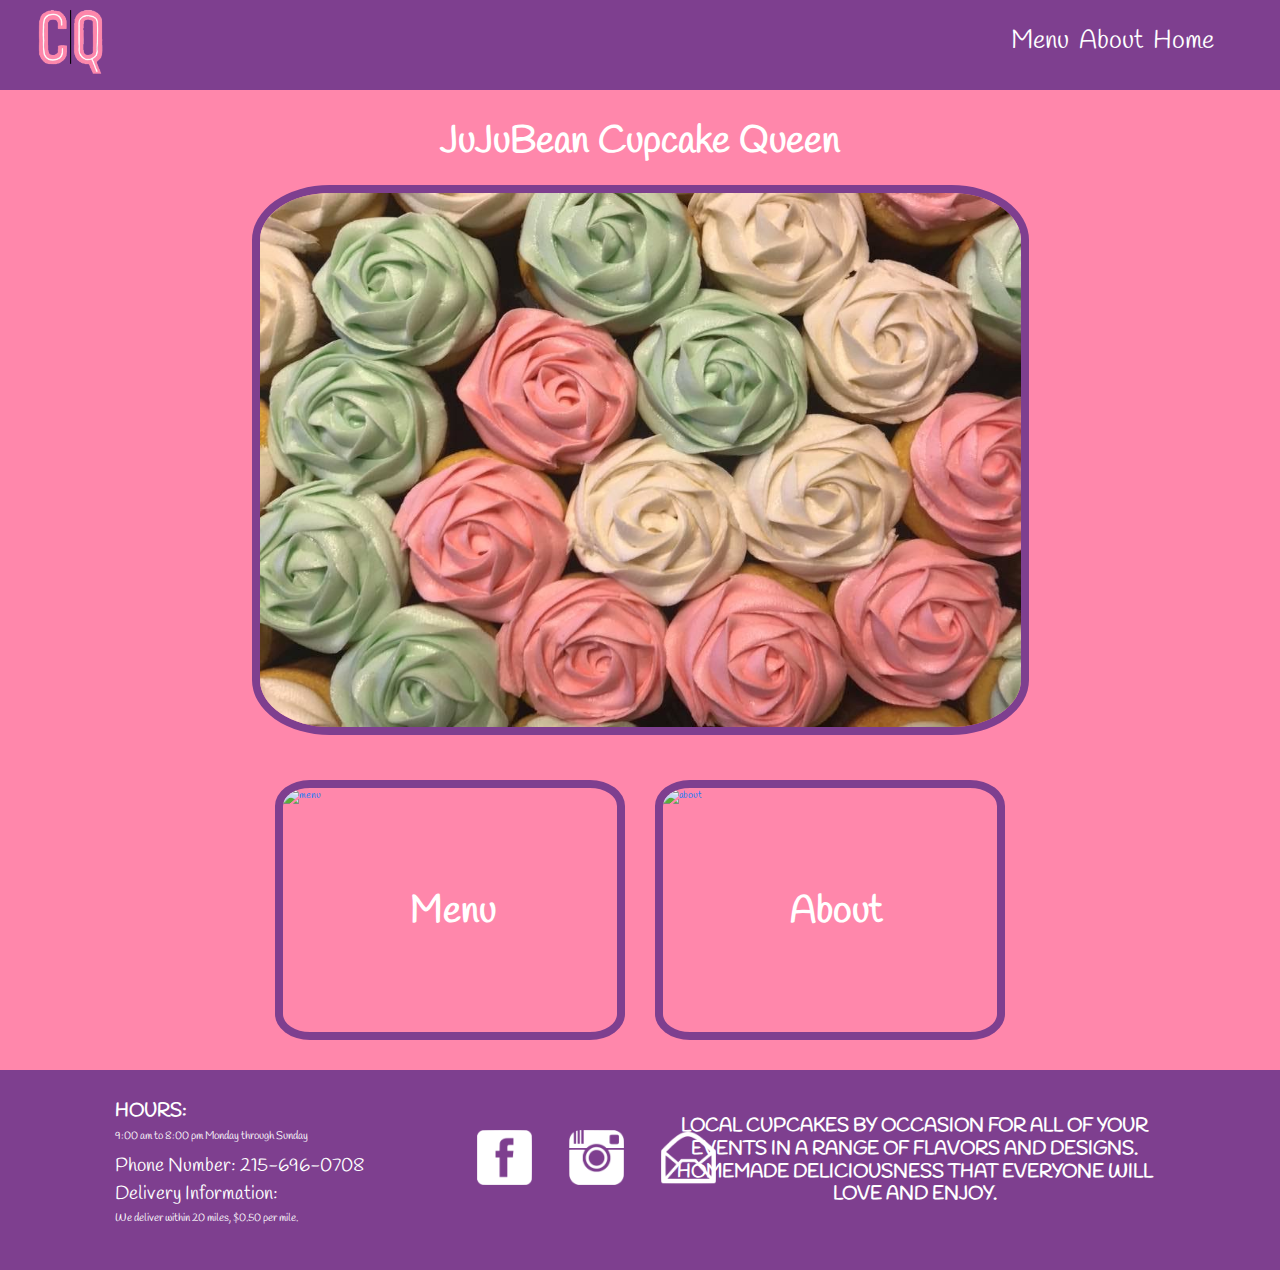
==== index.html @ 86b71def "init commit" ====
<!DOCTYPE html>

<html>

<head>

    <meta charset="utf-8">
        <meta http-equiv="X-UA-Compatible" content="IE=edge">
        <meta name="viewport" content="width=device-width, initial-scale=1">
        <title> JuJuBean Cupcake Queen</title>
        <link rel="stylesheet" href="css/bootstrap.min.css">
        <link rel="stylesheet" href="https://maxcdn.bootstrapcdn.com/bootstrap/4.0.0/css/bootstrap.min.css" integrity="sha384-Gn5384xqQ1aoWXA+058RXPxPg6fy4IWvTNh0E263XmFcJlSAwiGgFAW/dAiS6JXm" crossorigin="anonymous">
        <link rel="stylesheet" href="css/public.css">
        <script src="lib/angular.min.js"></script>
        <script src="lib/angular-ui-router.min_1.js"></script>
        <link rel="preconnect" href="https://fonts.gstatic.com">
        <link href="https://fonts.googleapis.com/css2?family=Handlee&display=swap" rel="stylesheet">
        
        <script src="https://code.jquery.com/jquery-3.2.1.slim.min.js" integrity="sha384-KJ3o2DKtIkvYIK3UENzmM7KCkRr/rE9/Qpg6aAZGJwFDMVNA/GpGFF93hXpG5KkN" crossorigin="anonymous"></script>
        <link href="css/scroller_roll.css" rel="stylesheet" type="text/css"></link>
        <script type="text/javascript" src="lib/scroller_roll.js"></script>




      

</head>

<body ng-app="bakery" ng-strict-di>
  <header>
    <!--Nav bar-->
    <nav class="navbar navbar-expand-sm"> 
        <ul class="navbar-nav mr-auto">
           <a ui-sref="home"><img src="images/logo.png" alt="logo" id="logo"></a>
        </ul>
        <ul class="navbar-nav ml-auto"> 
            <li class="nav-item"> 
                <a class="nav-link" ui-sref="menu"> 
                  Menu 
                </a> 
            </li> 
            <li class="nav-item"> 
                <a class="nav-link" ui-sref="about"> 
                  About
                </a> 
            </li> 
            <li class="nav-item"> 
              <a class="nav-link" ui-sref="home"> 
                Home
              </a> 
          </li> 
        </ul> 
    </nav> 
</header>
   
    <div id="main">
  
        <ui-view>  </ui-view>
        
      </div>

 <!-- Footer -->
<footer class="page-footer font-small teal pt-4">

    <!-- Footer Text -->
    <div class="container-fluid text-center text-md-left">
  
      <!-- Grid row -->
      <div class="row">
  
        <!-- Grid column -->
        <div class="col-md-4 mt-md-0 mt-3" id="footer_col_1">
          <br>
          <!-- Content -->
          <h5 class="text-uppercase font-weight-bold">Hours:</h5>
          <p>9:00 am to 8:00 pm Monday through Sunday</p>
          <h5>Phone Number: 215-696-0708</h5>
          <h5>Delivery Information:</h5>
          <p>We deliver within 20 miles, $0.50 per mile.</p>
  
        </div>
        <!-- Grid column -->
        <div class="col-md-4 mt-md-0 mt-3" id="footer_col_2">
          <br><br><br>
          <a href="https://www.facebook.com/jujubeancupcakequeen/?ref=page_internal" target="_blank"><img src="images/social-media/facebook-3-64.png"></a>
          <a href="https://www.instagram.com/jujubeancupcakequeen/" target="_blank"><img src="images/social-media/instagram-64.png"></a>
          <a href="#"><img src="images/social-media/email-64.png"></a>
          </div>
        <hr class="clearfix w-100 d-md-none pb-3">
  
        <!-- Grid column -->
        <div class="col-md-4 mb-md-0 mb-3" id="footer_col_3">
  
          <!-- Content -->
          <br><br>
          <h5 class="text-uppercase font-weight-bold">Local cupcakes by occasion for all of your events in a range of flavors and designs. Homemade deliciousness that everyone will love and enjoy.</h5>
         
            
            
  
        </div>
        <!-- Grid column -->
  
      </div>
      <!-- Grid row -->
  
    </div>
    <!-- Footer Text -->

  
  </footer>
  <!-- Footer -->

       
       <script src="https://cdnjs.cloudflare.com/ajax/libs/popper.js/1.12.9/umd/popper.min.js" integrity="sha384-ApNbgh9B+Y1QKtv3Rn7W3mgPxhU9K/ScQsAP7hUibX39j7fakFPskvXusvfa0b4Q" crossorigin="anonymous"></script>
       <script src="https://maxcdn.bootstrapcdn.com/bootstrap/4.0.0/js/bootstrap.min.js" integrity="sha384-JZR6Spejh4U02d8jOt6vLEHfe/JQGiRRSQQxSfFWpi1MquVdAyjUar5+76PVCmYl" crossorigin="anonymous"></script>

    

        <!--Main Bakery Module-->
        <script src="src/bakery.module.js"></script>
    

        <script>

          var slideIndex = 0;
          carousel();
          
          function carousel() {
            var i;
            var x = document.getElementsByClassName("mySlides");
            for (i = 0; i < x.length; i++) {
              x[i].style.display = "none";
            }
            slideIndex++;
            if (slideIndex > x.length) {slideIndex = 1}
            x[slideIndex-1].style.display = "block";
            setTimeout(carousel, 4000); // Change image every 2 seconds
          }
          
          
          </script>
                  <script language="javascript" type="text/javascript">
                    $(function() {
                        $("#scroller_roll1").scroller_roll({
                            title_show: 'disable',//enable  disable
                            time_interval: '15',
                            window_background_color: "#7E3F8F",
                            window_padding: '1',
                            border_size: '1',
                            border_color: '#7E3F8F',
                            images_width: '379',
                            images_height: '400',
                            images_margin: '40',
                            title_size: '12',
                            title_color: 'black',
                            show_count: '5'
                        });
                    });
                </script>
</body>

</html>
---- css/public.css ----
.main-image img{
    display: block;
    margin-left: auto;
    margin-right: auto;
    width: 70%;
    height: 550px;
    border: 8px solid #7E3F8F;
    border-radius: 10%;

}
#menu img{
    display: block;
    margin-left: auto;
    margin-right: auto;
    width: 100%;
    height: 260px;  
    border: 8px solid #7E3F8F;
    border-radius: 10%;
    
}
#menu h3 { 
    position: absolute; 
    top: 110px; 
    left: 150px; 
    width: 100%; 
    font-size: 1cm;
    font-weight: 900;
    color:white;
 }
#menu img:hover{
    border: 8px solid white;
    border-radius: 10%;
    opacity: 0.8;
}


#about img{
    display: block;
    margin-left: auto;
    margin-right: auto;
    width: 100%;
    height: 260px;   
    border: 8px solid #7E3F8F;
    border-radius: 10%;
}


#about img:hover{
    border: 8px solid white;
    border-radius: 10%;
    opacity: 0.8;
}
#about h3 { 
    position: absolute; 
    top: 110px; 
    left: 150px; 
    width: 100%; 
    font-size: 1cm;
    font-weight: 900;
    color:white;
 }
body{
    background-color:#FF87AB;
    color: white;
    font-family: 'Handlee', cursive;

    
}
footer{
    background-color: #7E3F8F;
    height: 200px;
}
#footer_col_1 h5{
    width: 600px;
    padding-left: 100px;
    font-size: 0.5cm;
}
#footer_col_1 p{
    padding-left: 100px;
    font-size: 0.3cm;
}
#footer_col_2 img{
    width: 90px;
    padding-left: 35px;
}
#footer_col_3 h5{
    width: 600px;
    float: right;
    padding-right: 100px;
    font-size: 0.5cm;
    text-align: center;
}

header{
    background-color: #7E3F8F;
    height: 90px;
    font-size: 0.7cm;
    padding-right: 50px;
}
header a{
    color: white;
}
header a:hover{
    color:#FF87AB;
}


#logo{
    width: 100px;
    height: 70px;
    padding-left: 20px;
}
.menu-item{
    background-color: #7E3F8F;
    padding: 5px 70px;
    font-size: 0.5cm;
    font-weight: 900;
    margin-bottom:-30px;
    
    
}
.menu-item a{
    color:white;
}
.menu-item:hover{
    background-color: white;
    color:#7E3F8F;

}
.menu-item a:hover{
    color:#7E3F8F;
}
#menu-main{
    background-color: white; 
    color:#7E3F8F;
    width: 720px;
    margin: auto;
}

#about-image img{
    display: block;
    margin-left: auto;
    margin-right: auto;
    width: 70%;
    height: 600px;
    border: 8px solid #7E3F8F;
    border-radius: 10%;

}
#about h2{
    width: 50%;
    text-align: center;
    margin:auto;

}
#note p{
    width: 60%;
    text-align: center;
    margin:auto; 
    font-size: 0.5cm;
}
---- css/scroller_roll.css ----
.scroller_roll{
    padding: 0px;
    margin: 0px;
    overflow: hidden;
}
.scroller_roll ul{
    padding: 0px;
    margin: 0px;
    float: left;
}
.scroller_roll ul li{
    padding: 0px;
    margin: 0px;
    list-style: none;
    float: left;
    text-align: center;
    display:inline;
    overflow: hidden;
}
.scroller_roll ul li a{
    text-decoration: none;
}
.scroller_roll ul li a:hover{
    text-decoration: underline;
}
.scroller_roll ul li a img{
    border: none;
}
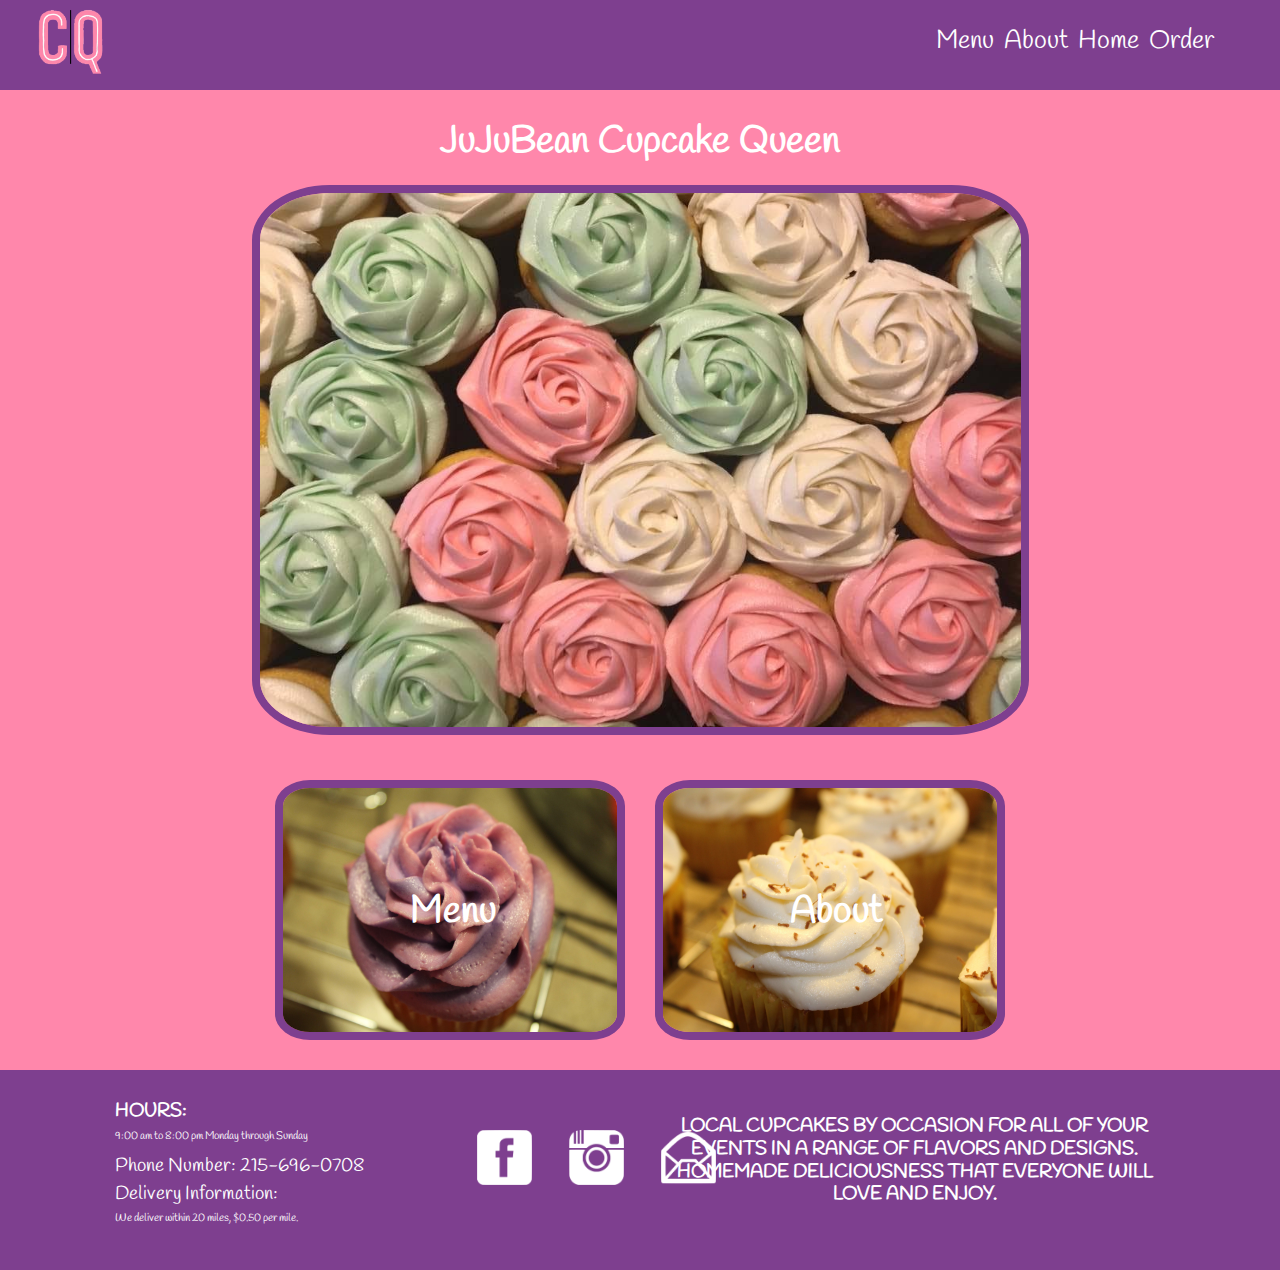
==== commit c6e711b0: "added order" ====
--- a/index.html
+++ b/index.html
@@ -50,6 +50,11 @@
                 Home
               </a> 
           </li> 
+          <li class="nav-item"> 
+            <a class="nav-link" ui-sref="order"> 
+              Order
+            </a> 
+        </li> 
         </ul> 
     </nav> 
 </header>
@@ -122,25 +127,6 @@
         <script src="src/bakery.module.js"></script>
     
 
-        <script>
-
-          var slideIndex = 0;
-          carousel();
-          
-          function carousel() {
-            var i;
-            var x = document.getElementsByClassName("mySlides");
-            for (i = 0; i < x.length; i++) {
-              x[i].style.display = "none";
-            }
-            slideIndex++;
-            if (slideIndex > x.length) {slideIndex = 1}
-            x[slideIndex-1].style.display = "block";
-            setTimeout(carousel, 4000); // Change image every 2 seconds
-          }
-          
-          
-          </script>
                   <script language="javascript" type="text/javascript">
                     $(function() {
                         $("#scroller_roll1").scroller_roll({
@@ -155,7 +141,7 @@
                             images_margin: '40',
                             title_size: '12',
                             title_color: 'black',
-                            show_count: '5'
+                            show_count: '4'
                         });
                     });
                 </script>
--- a/css/public.css
+++ b/css/public.css
@@ -160,6 +160,31 @@
     margin:auto; 
     font-size: 0.5cm;
 }
+#order img{
+    display: block;
+    margin-left: auto;
+    margin-right: auto;
+    width: 100%;
+    height: 260px;   
+    border: 8px solid #7E3F8F;
+    border-radius: 10%;
+}
+
+
+#order img:hover{
+    border: 8px solid white;
+    border-radius: 10%;
+    opacity: 0.8;
+}
+#order h3 { 
+    position: absolute; 
+    top: 110px; 
+    left: 100px; 
+    width: 100%; 
+    font-size: 1cm;
+    font-weight: 900;
+    color:white;
+ }
 
 
 
